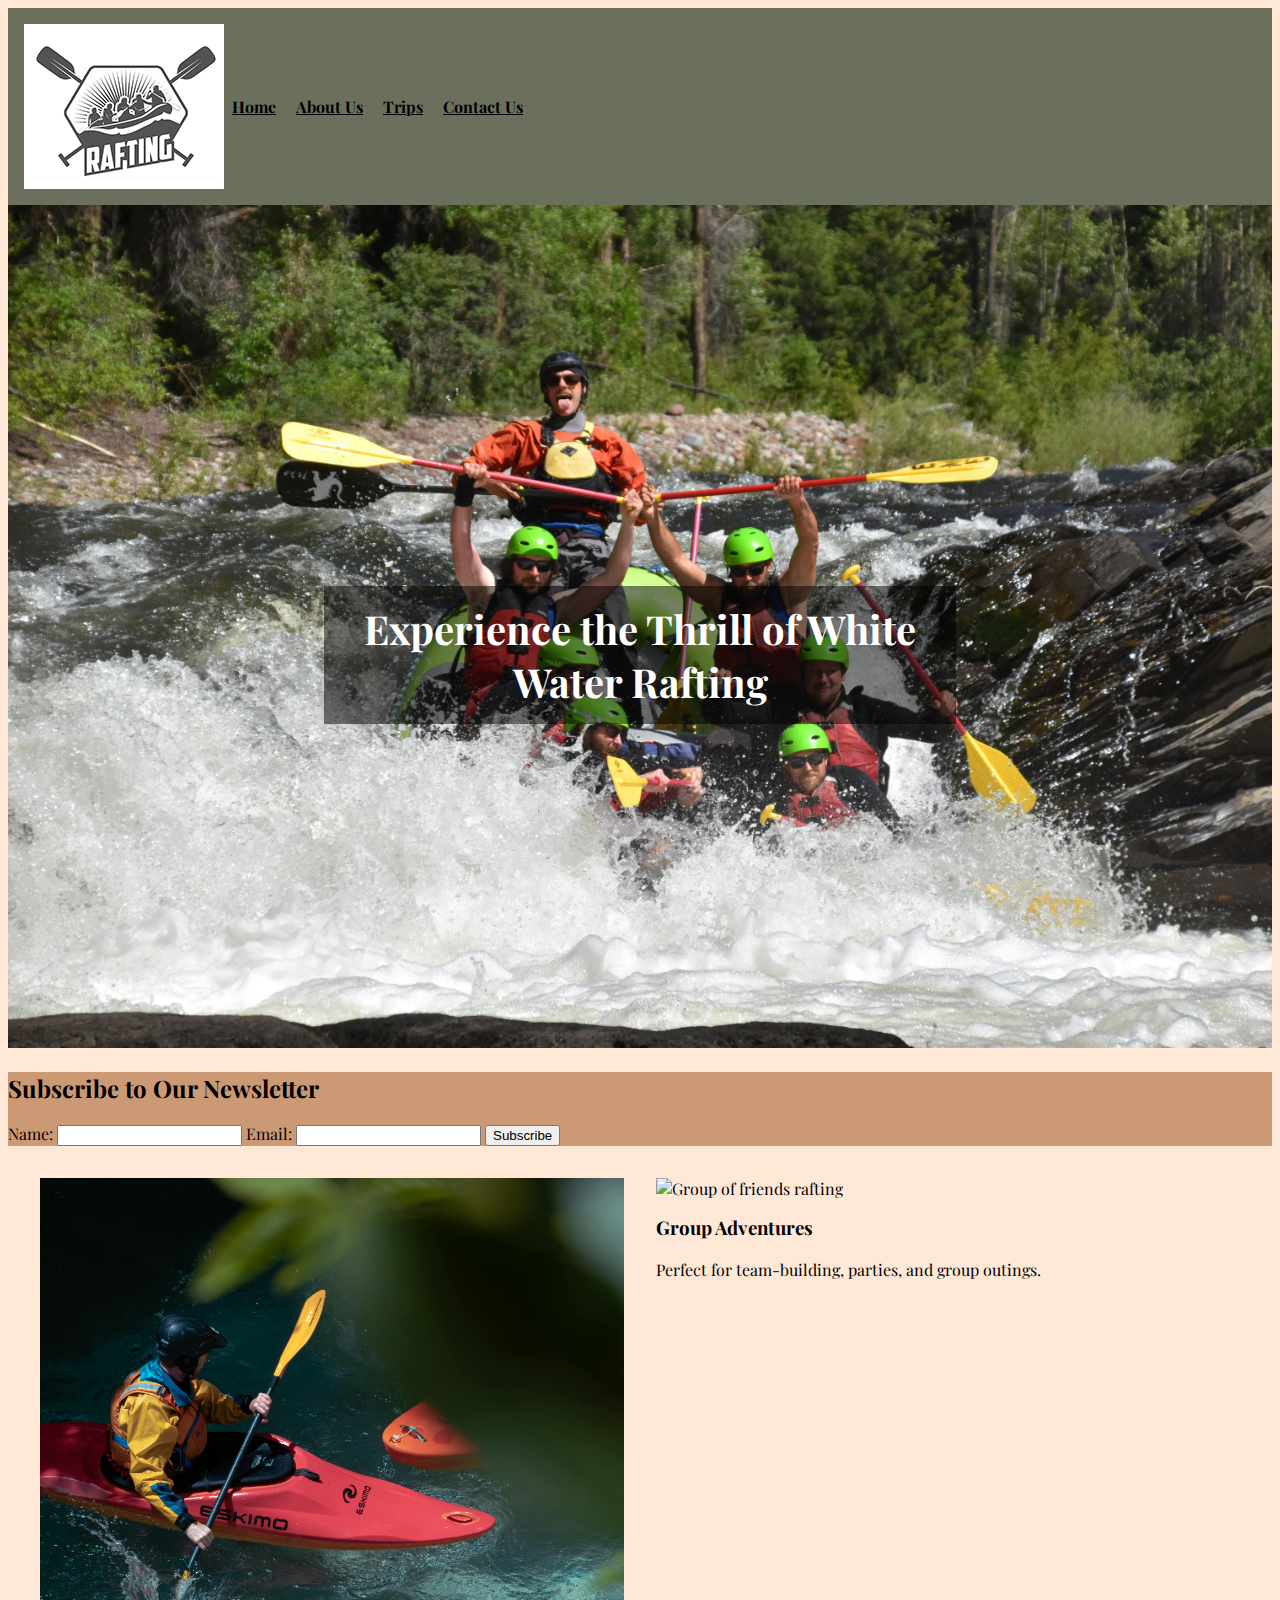
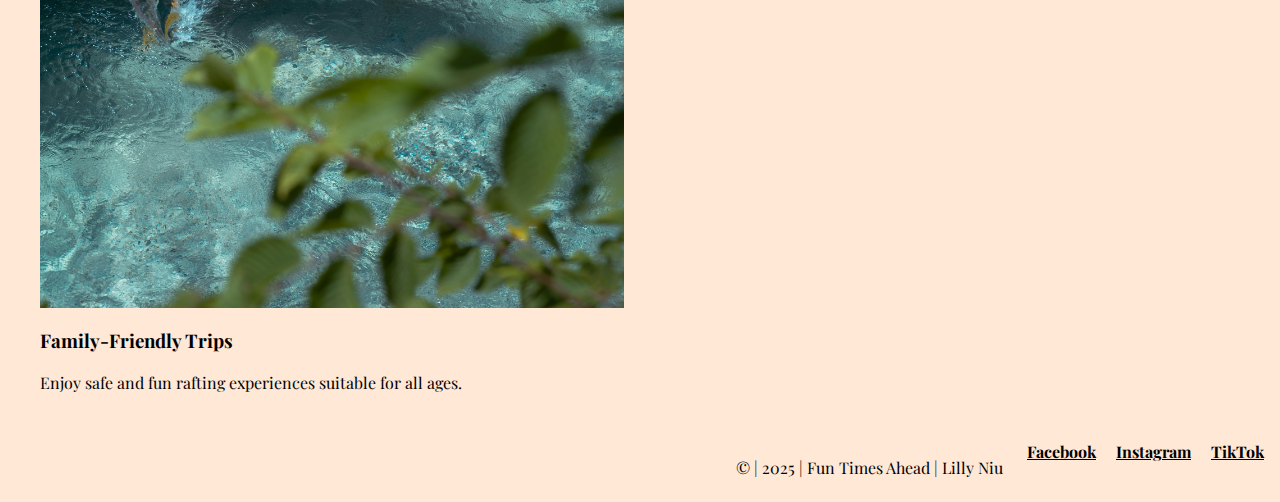
==== wwr/index.html @ 7032afd0 "week 06 homepage done" ====
<!DOCTYPE html>
<html lang="en">
<head>
  <meta charset="UTF-8">
  <meta name="viewport" content="width=device-width, initial-scale=1.0">
  <title>Contact Page</title>
  <link rel="stylesheet" href="styles/homepage.css">
  <meta name="description" content="Rafting website home page">
  <meta name="author" content="Lilly Niu">
  <link rel="preconnect" href="https://fonts.googleapis.com">
  <link rel="preconnect" href="https://fonts.gstatic.com" crossorigin>
  <link href="https://fonts.googleapis.com/css2?family=Playfair+Display:ital,wght@0,400..900;1,400..900&display=swap" rel="stylesheet">  
</head>
<body>
    <header>
      <img src="images/rafting_logo.jpeg" alt="logo">
      <nav>
          <a href="home.html">Home</a>
          <a href="aboutus.html">About Us</a>
          <a href="trips.html">Trips</a>
          <a href="contactus.html">Contact Us</a>
      </nav>
    </header>
    <main>
        <section class="hero">
            <img src="images/main.jpg" alt="wwr group" />
            <h1 class="hero-text">Experience the Thrill of White Water Rafting</h1>
          </section>
       
          <section class="newsletter">
            <h2>Subscribe to Our Newsletter</h2>
            <form action="#" method="post">
              <label for="name">Name:</label>
              <input type="text" id="name" name="name" required />
          
              <label for="email">Email:</label>
              <input type="email" id="email" name="email" required />
          
              <button type="submit">Subscribe</button>
            </form>
          </section>
          <section class="offerings">
            <div class="grid-container">
              <div class="grid-item">
                <img src="images/happy1.jpg" alt="Family enjoying rafting" />
                <h3>Family-Friendly Trips</h3>
                <p>Enjoy safe and fun rafting experiences suitable for all ages.</p>
              </div>
              <div class="grid-item">
                <img src="images/happy2.jpg" alt="Group of friends rafting" />
                <h3>Group Adventures</h3>
                <p>Perfect for team-building, parties, and group outings.</p>
              </div>
            </div>
          </section>
    </main>
    <footer>
      <footer>
        <p>© | 2025 | Fun Times Ahead | Lilly Niu</p>
        <nav class="sociallinks">
            <a href="facebook.com">Facebook</a>
            <a href="Instagram.com">Instagram</a>
            <a href="tiktok.com">TikTok</a>
        </nav>
    </footer>
    </footer>
    
</body>
</html>
---- wwr/styles/homepage.css ----
@import url('https://fonts.googleapis.com/css2?family=Playfair+Display:ital,wght@0,400..900;1,400..900&display=swap');
  

:root {
   --background-color: #ffe8d6;
   --secondary-color: #cb997e;
   --accent-color: #6b705c;
   font-family: Playfair Display;
}


header {
    display: grid;
    grid-template-columns: auto 1fr auto;
    align-items: center;
    padding: 1rem;
    background-color: #6b705c;

}

body {
    background-color: #ffe8d6;
}

.newsletter {
    background-color: #cb9973;
}

nav a {
    color: black;
    margin: 0 0.5rem;
    font-weight: bold;
}

.hero {
    position: relative;
    text-align: center;
  }
  
  .hero img {
    width: 100%;
    height: auto;
  }
  
  .hero-text {
    position: absolute;
    top: 50%;
    left: 50%;
    transform: translate(-50%, -50%);
    color: white;
    font-size: 2.5rem;
    background-color: rgba(0, 0, 0, 0.5);
    padding: 1rem;
  }

  .grid-container {
    display: grid;
    grid-template-columns: 1fr 1fr;
    gap: 2rem;
    padding: 2rem;
  }
  
  .grid-item img {
    width: 100%;
    height: auto;
  }
  
  .grid-item h3 {
    margin-top: 1rem;
  }
  
  .grid-item p {
    margin-top: 0.5rem;
  }
  
  footer {
    display: flex;
    justify-content: flex-end;
    gap: 1rem;
}
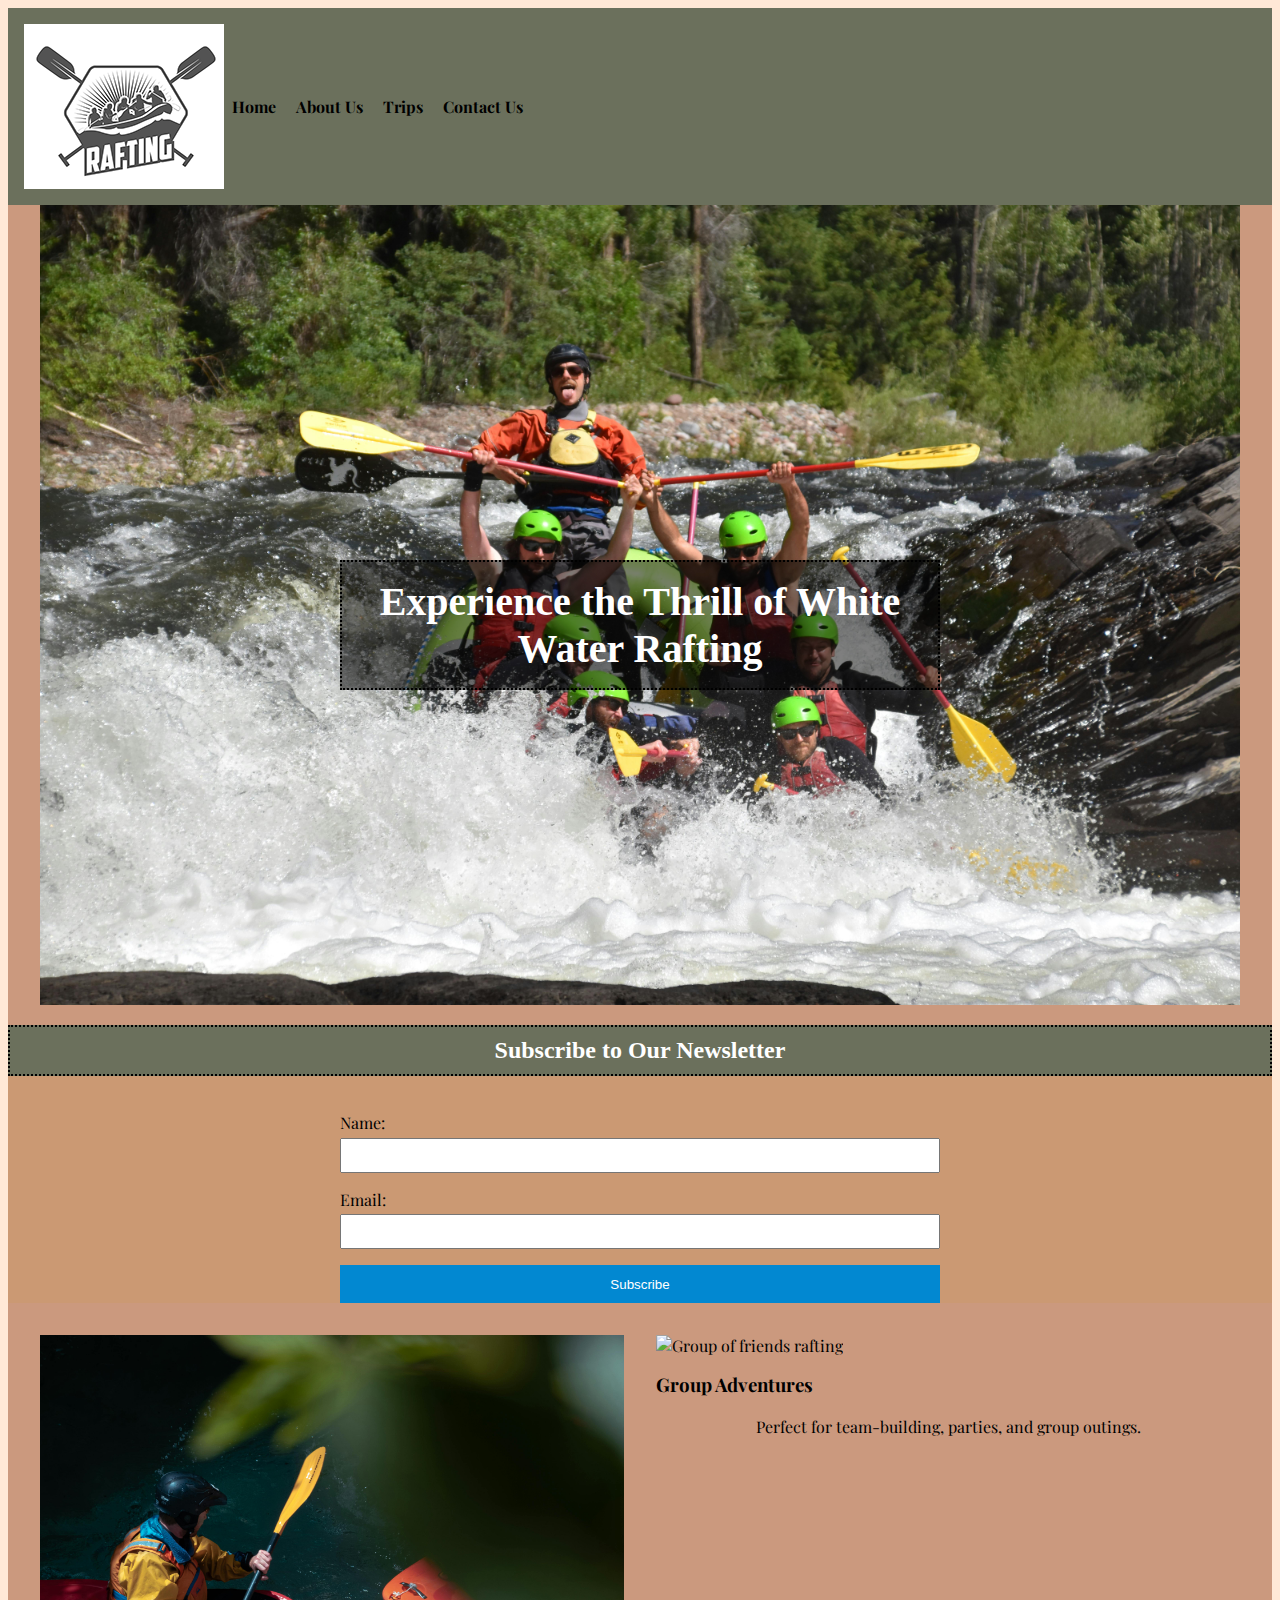
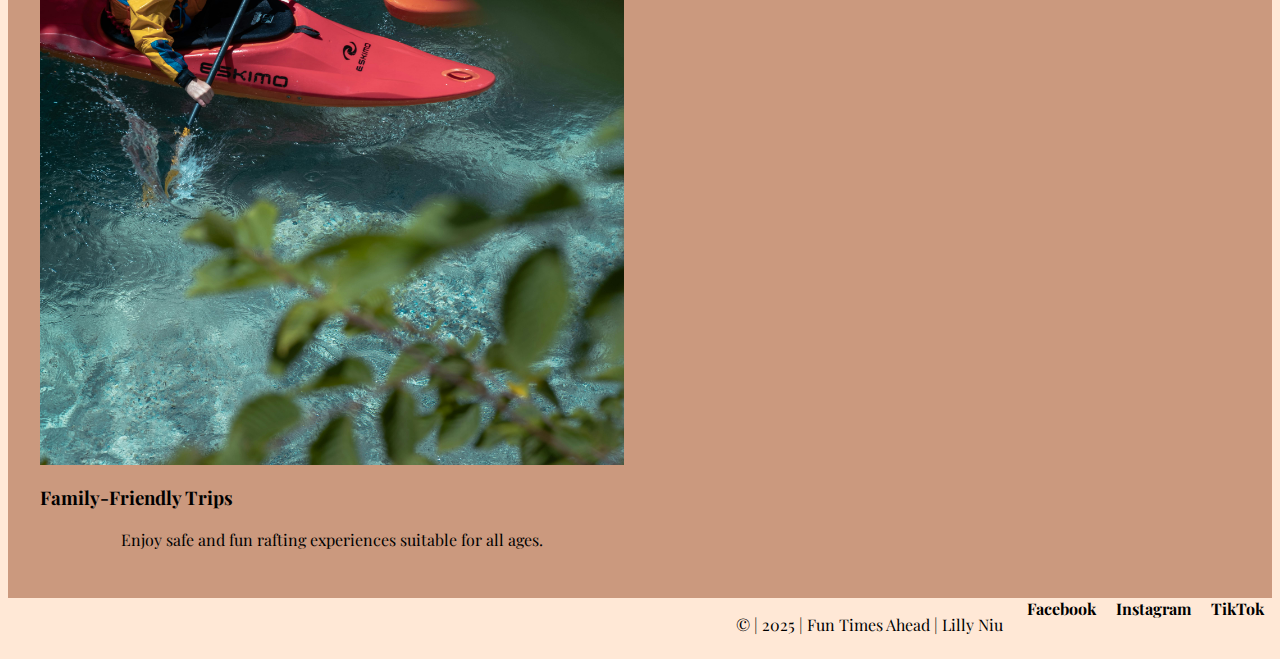
==== commit d73d54b6: "Final submission week 6 homepage" ====
--- a/wwr/index.html
+++ b/wwr/index.html
@@ -4,7 +4,7 @@
   <meta charset="UTF-8">
   <meta name="viewport" content="width=device-width, initial-scale=1.0">
   <title>Contact Page</title>
-  <link rel="stylesheet" href="styles/homepage.css">
+  <link rel="stylesheet" href="styles/rafting.css">
   <meta name="description" content="Rafting website home page">
   <meta name="author" content="Lilly Niu">
   <link rel="preconnect" href="https://fonts.googleapis.com">
@@ -23,7 +23,7 @@
     </header>
     <main>
         <section class="hero">
-            <img src="images/main.jpg" alt="wwr group" />
+            <img src="images/main.jpg" alt="wwr group">
             <h1 class="hero-text">Experience the Thrill of White Water Rafting</h1>
           </section>
        
@@ -31,10 +31,10 @@
             <h2>Subscribe to Our Newsletter</h2>
             <form action="#" method="post">
               <label for="name">Name:</label>
-              <input type="text" id="name" name="name" required />
+              <input type="text" id="name" name="name" required>
           
               <label for="email">Email:</label>
-              <input type="email" id="email" name="email" required />
+              <input type="email" id="email" name="email" required>
           
               <button type="submit">Subscribe</button>
             </form>
@@ -42,19 +42,18 @@
           <section class="offerings">
             <div class="grid-container">
               <div class="grid-item">
-                <img src="images/happy1.jpg" alt="Family enjoying rafting" />
+                <img src="images/happy1.jpg" alt="Family enjoying rafting">
                 <h3>Family-Friendly Trips</h3>
                 <p>Enjoy safe and fun rafting experiences suitable for all ages.</p>
               </div>
               <div class="grid-item">
-                <img src="images/happy2.jpg" alt="Group of friends rafting" />
+                <img src="images/happy2.jpg" alt="Group of friends rafting">
                 <h3>Group Adventures</h3>
                 <p>Perfect for team-building, parties, and group outings.</p>
               </div>
             </div>
           </section>
     </main>
-    <footer>
       <footer>
         <p>© | 2025 | Fun Times Ahead | Lilly Niu</p>
         <nav class="sociallinks">
@@ -62,8 +61,6 @@
             <a href="Instagram.com">Instagram</a>
             <a href="tiktok.com">TikTok</a>
         </nav>
-    </footer>
-    </footer>
-    
+      </footer>
 </body>
 </html>--- a/wwr/styles/rafting.css
+++ b/wwr/styles/rafting.css
@@ -0,0 +1,178 @@
+@import url('https://fonts.googleapis.com/css2?family=Playfair+Display:ital,wght@0,400..900;1,400..900&display=swap');
+
+:root {
+  --background-color: #ffe8d6;
+  --secondary-color: #cb997e;
+  --accent-color: #6b705c;
+  font-family: 'Playfair Display', serif;
+}
+
+body {
+  background-color: var(--background-color);
+  font-family: var(--font-family);
+}
+
+header {
+  display: grid;
+  grid-template-columns: auto 1fr auto;
+  align-items: center;
+  padding: 1rem;
+  background-color: var(--accent-color);
+}
+
+nav a {
+  color: black;
+  margin: 0 0.5rem;
+  font-weight: bold;
+  text-decoration: none;
+}
+
+h1, h2 {
+  font-family: 'Bradley Hand', cursive;
+  text-align: center;
+  background-color: var(--accent-color);
+  border: 2px dotted black;
+  color: white;
+  padding: 10px;
+}
+
+h1 {
+  margin-top: 20px;
+}
+
+main {
+  background-color: var(--secondary-color);
+}
+
+.hero {
+  position: relative;
+  text-align: center;
+  width: 100%;
+  max-width: 1200px;
+  margin: 0 auto;
+}
+
+.hero img {
+  width: 100%;
+  height: auto;
+  display: block;
+}
+
+.hero-text,
+.hero h1 {
+  position: absolute;
+  top: 50%;
+  left: 50%;
+  transform: translate(-50%, -50%);
+  color: white;
+  font-size: 2.5rem;
+  background-color: rgba(0, 0, 0, 0.5);
+  padding: 1rem;
+}
+
+p {
+  text-align: center;
+}
+
+article {
+  margin: 20px auto;
+  max-width: 800px;
+}
+
+article img {
+  float: right;
+  width: 50px;
+  height: auto;
+  margin-left: 10px;
+}
+
+.grid-container {
+  display: grid;
+  grid-template-columns: 1fr 1fr;
+  gap: 2rem;
+  padding: 2rem;
+}
+
+.grid-item img {
+  width: 100%;
+  height: auto;
+}
+
+.grid-item h3 {
+  margin-top: 1rem;
+}
+
+.grid-item p {
+  margin-top: 0.5rem;
+}
+
+.adventure-gallery {
+  display: flex;
+  justify-content: space-evenly;
+  flex-wrap: wrap;
+  gap: 1rem;
+  padding: 1rem;
+}
+
+.adventure-gallery figcaption {
+  margin-top: 0.5rem;
+  font-size: 0.9rem;
+  text-align: center;
+}
+
+.newsletter {
+  background-color: #cb9973;
+}
+
+form {
+  max-width: 600px;
+  margin: 0 auto;
+  display: flex;
+  flex-direction: column;
+}
+
+fieldset {
+  border: 1px solid #ccc;
+  margin-bottom: 1rem;
+  padding: 1rem;
+  border-radius: 5px;
+}
+
+legend {
+  font-weight: bold;
+}
+
+label {
+  margin-top: 1rem;
+}
+
+input, textarea {
+  padding: 0.5rem;
+  margin-top: 0.3rem;
+  width: 100%;
+  box-sizing: border-box;
+}
+
+button {
+  padding: 0.7rem 1.5rem;
+  margin-top: 1rem;
+  background-color: #0288d1;
+  color: white;
+  border: none;
+  cursor: pointer;
+}
+
+footer {
+  display: flex;
+  justify-content: flex-end;
+  gap: 1rem;
+}
+
+.sociallinks a {
+  text-decoration: none;
+}
+
+.team img {
+  width: 100px;
+  height: auto;
+}
